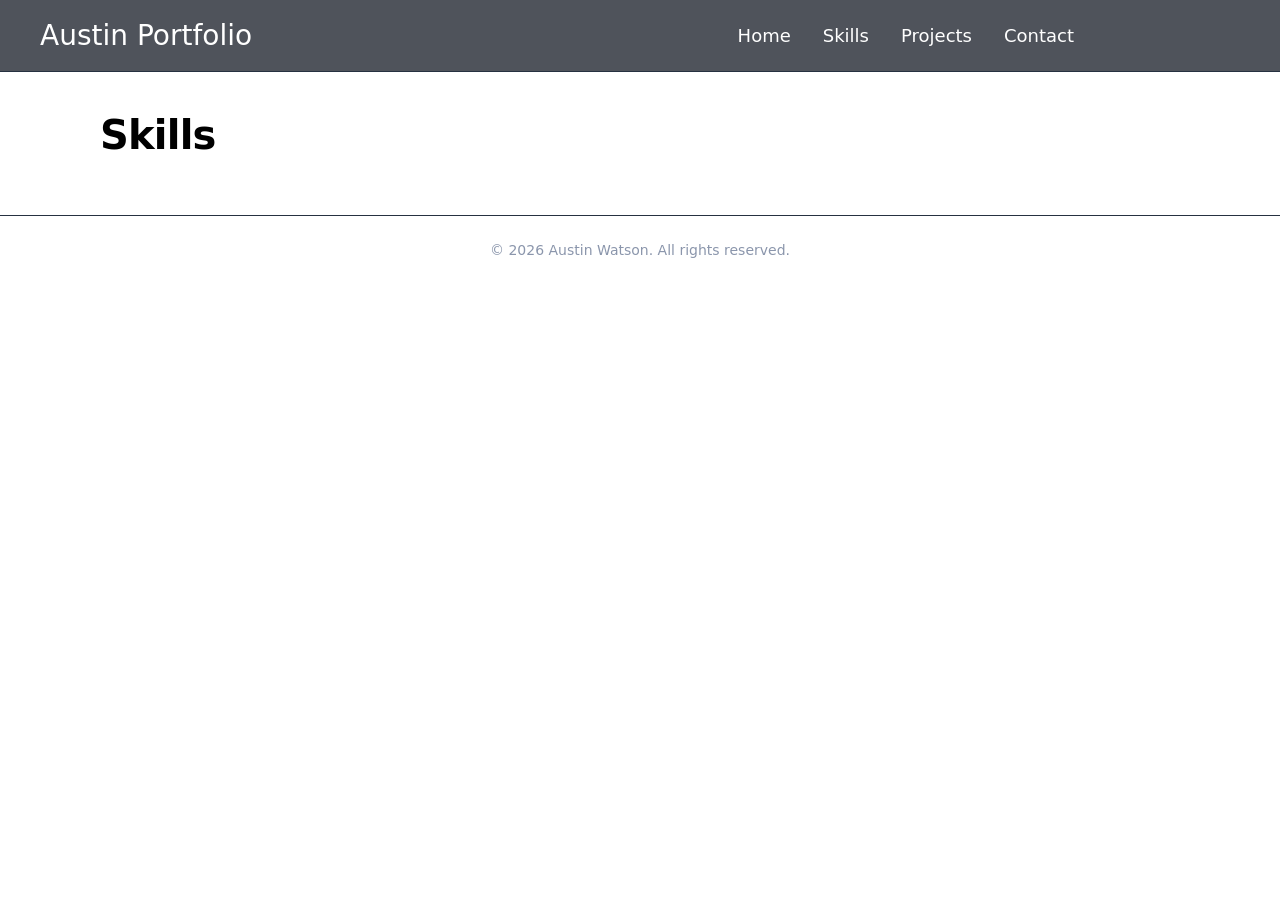
==== contact.html @ 7be98dc5 "Finished v1 of home page. Started on skill page." ====
<!DOCTYPE html>
<html lang="en">

<head>
    <meta charset="UTF-8" />
    <meta name="viewport" content="width=device-width, initial-scale=1.0" />
    <title>Austin Portfolio Skills</title>
    <meta name="keywords" content="web developer, front-end developer" />
    <meta name="description" content="My name is Austin, and I am a front-end web developer" />
    <meta name="author" content="Austin" />
    <link rel="stylesheet" href="styles.css" />
</head>

<body>
    <header>
        <nav class="nav">
            <a class="nav-logo" href="/index.html">Austin Portfolio</a>
            <ul class="nav-menu">
                <li><a href="/index.html">Home</a></li>
                <li><a href="/skills.html">Skills</a></li>
                <li><a href="/projects.html">Projects</a></li>
                <li><a href="/contact.html">Contact</a></li>

            </ul>
        </nav>
    </header>

    <main>
        <section class="skills">
            <div class="wrap">
                <h2 class="sec-title">Skills</h2>
            </div>
        </section>

    </main>

    <footer class="footer">
        <p>&copy; 2026 Austin Watson. All rights reserved.</p>
    </footer>




</body>
</html>
---- styles.css ----
* {
    box-sizing: border-box;
}

body {
    margin: 0;
    font-family: system-ui, sans-serif;
    line-height: 1.5;
    overflow-x:hidden;
}

.nav {
    position: fixed;
    top: 0;
    left: 0;
    right: 0;
    z-index: 50;
    height: 72px;
    display: flex;
    align-items: center;
    justify-content: space-between;
    padding: 0 40px;
    backdrop-filter:blur(20px);
    background: rgba(12,17,28,0.72);
    border-bottom:1px solid #263141;
}

main {
    padding-top: 72px;
}

.nav-logo {
    color: white;
    font-size: 28px;
    margin: 0;
    text-decoration: none;
}

.nav-menu {
    list-style-type: none;
    margin: 0;
    padding: 0;
    margin-right: 150px;
    display: flex;
}

.nav-menu li a {
    display: block;
    color: white;
    font-size: 18px;
    text-align: center;
    padding: 14px 16px;
    text-decoration: none;
}

.nav-menu li a:hover,
.nav-menu li a:focus-visible {
    color: #111111;
}


.hero {
    display: flex;
    align-items: center;
    justify-content: space-evenly;
    padding: 30px;
    height: 700px;
    background-color: #0c111c;
    color: white;
}

.hero-content {
    display: flex;
    flex-direction: column;
    width: 40%;
    gap: 10px;
}

.hero-content p {
    margin: 0;
}

.hero-heading {
    font-size: 42px;
    margin: 0;
}

.hero-subheading {
    font-size: 24px;
    margin: 0;
}

.hero-buttons-container {
    display: flex;
    align-items: flex-start;
    margin: 0;
    gap: 30px;
}

.btn {
    display: inline-flex;
    align-items: center;
    justify-content: center;
    border: 1px solid white;
    border-radius: 10px;
    background-color: transparent;
    color: inherit;
    text-decoration: none;
    cursor: pointer;
}

.btn:focus-visible {
    outline: 2px solid #111111;
    outline-offset: 2px;
}

.hero-button {
    padding: 5px;
}

.icon {
    width: 1.5em;
    height: 1.5em;
    vertical-align: -0.125em;
    fill: white;
}

.icon:hover {
    fill: green;
}

.hero-cta-button {
    margin-top: 20px;
    padding: 15px 30px;
    width: 40%;
}

.hero-cta-button:hover {
    border: 1px solid green;
    color: green;
}

.hero-image img {
    width: 400px;
    height: 500px;
    border-radius: 10px;
}

.about {
    padding: 80px 30px;
}

.wrap {
    max-width: 1080px;
    margin: 0 auto;
}

.sec-title {
    font-weight: 800; 
    font-size: clamp(28px,4vw,40px);
    letter-spacing: -0.02em; 
    margin-bottom: 50px;
}

.about-grid {
    display: grid;
    grid-template-columns: 0.9fr 1.1fr;
    gap: 70px;
}

@media (max-width:800px) { 
    .about-grid {
        grid-template-columns: 1fr;
    } 
}
  
.about-text p {
    color: #8b96ac; 
    margin-bottom: 18px; 
    font-size: 15.5px;
}
  
.about-text .lead {
    color: black; 
    font-size: 18px; 
    margin-bottom: 22px;
}

.timeline {
    position: relative;
    padding-left: 28px;
}

.timeline::before {
    content: "";
    position: absolute;
    left: 5px;
    top: 6px;
    bottom: 6px;
    width: 1px;
    background: #263141;
}

.t-item {
    position: relative;
    padding-bottom: 34px;
}

.t-item:last-child {
    padding-bottom: 0;
}

.t-dot {
    position: absolute;
    left: -28px;
    top: 4px;
    width: 11px;
    height: 11px;
    border-radius: 50%;
    background: #131b2b;
    border: 2px solid #8b96ac;
}

.t-item.pivot .t-dot {
    border-color: #f2a93b; 
    background: #f2a93b; 
    box-shadow:0 0 10px #f2a93b;
}

.t-role {
    font-weight: 700; 
    font-size: 15.5px;
}

.t-meta {
    font-family: 'JetBrains Mono', monospace; 
    font-size: 11.5px; 
    color: #8b96ac; 
    letter-spacing: 0.03em; 
    margin: 3px 0 8px;
}

.t-desc {
    font-size: 14px; 
    color: #8b96ac;
}
  
.t-item.pivot .t-role {
    color: #f2a93b;
}

.footer {
    padding: 24px;
    text-align: center;
    color: #8b96ac;
    font-size: 14px;
    border-top: 1px solid #263141;
}

.footer p {
    margin: 0;
}
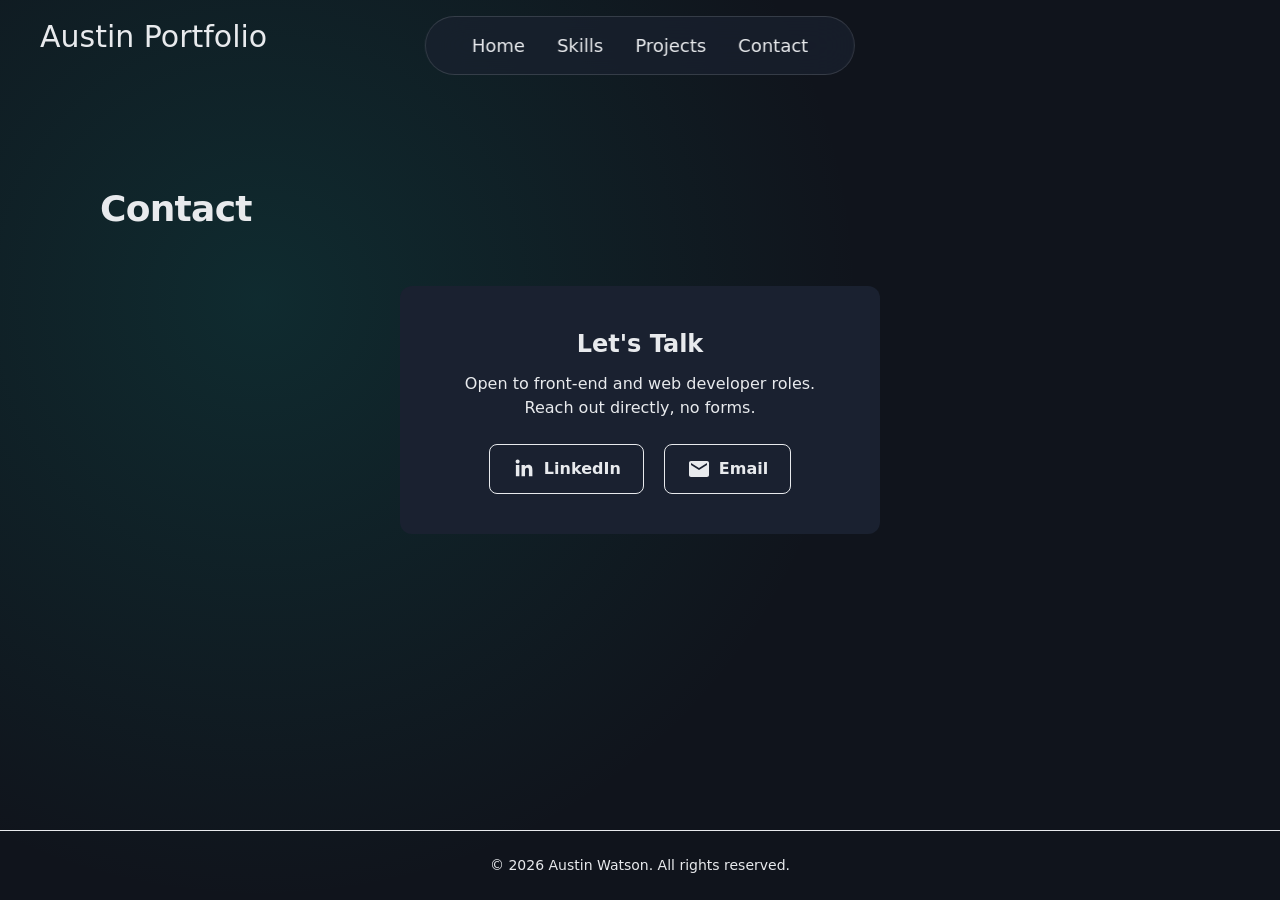
==== commit e5c0614f: "Changed colors again. Finishe Home page and skills page. Working on contact pahe and projects page. " ====
--- a/contact.html
+++ b/contact.html
@@ -4,9 +4,9 @@
 <head>
     <meta charset="UTF-8" />
     <meta name="viewport" content="width=device-width, initial-scale=1.0" />
-    <title>Austin Portfolio Skills</title>
+    <title>Austin Portfolio Contact</title>
     <meta name="keywords" content="web developer, front-end developer" />
-    <meta name="description" content="My name is Austin, and I am a front-end web developer" />
+    <meta name="description" content="Contact me" />
     <meta name="author" content="Austin" />
     <link rel="stylesheet" href="styles.css" />
 </head>
@@ -26,10 +26,26 @@
     </header>
 
     <main>
-        <section class="skills">
+        <section class="contact">
             <div class="wrap">
-                <h2 class="sec-title">Skills</h2>
+                <h2 class="sec-title">Contact</h2>
+
+                <div class="contact-container reveal">
+                    <h3>Let's Talk</h3>
+                    <p>Open to front-end and web developer roles. Reach out directly, no forms.</p>
+                    <div class="buttons-container">
+                        <a href="https://www.linkedin.com/in/austin-watson-b084a53a5/" target="_blank" rel="noopener noreferrer" class="btn contact-button" aria-label="LinkedIn">
+                            <svg class="icon" xmlns="http://www.w3.org/2000/svg" viewBox="0 0 640 640"><path d="M196.3 512L103.4 512L103.4 212.9L196.3 212.9L196.3 512zM149.8 172.1C120.1 172.1 96 147.5 96 117.8C96 103.5 101.7 89.9 111.8 79.8C121.9 69.7 135.6 64 149.8 64C164 64 177.7 69.7 187.8 79.8C197.9 89.9 203.6 103.6 203.6 117.8C203.6 147.5 179.5 172.1 149.8 172.1zM543.9 512L451.2 512L451.2 366.4C451.2 331.7 450.5 287.2 402.9 287.2C354.6 287.2 347.2 324.9 347.2 363.9L347.2 512L254.4 512L254.4 212.9L343.5 212.9L343.5 253.7L344.8 253.7C357.2 230.2 387.5 205.4 432.7 205.4C526.7 205.4 544 267.3 544 347.7L544 512L543.9 512z"/></svg>
+                            <span>LinkedIn</span>
+                        </a>
+                        <a href="mailto:austinwatsonmoto@gmail.com" class="btn contact-button" aria-label="Email">
+                            <svg class="icon" xmlns="http://www.w3.org/2000/svg" viewBox="0 0 24 24"><path d="M20 4H4c-1.1 0-1.99.9-1.99 2L2 18c0 1.1.9 2 2 2h16c1.1 0 2-.9 2-2V6c0-1.1-.9-2-2-2zm0 4l-8 5-8-5V6l8 5 8-5v2z"/></svg>
+                            <span>Email</span>
+                        </a>
+                    </div>
+                </div>
             </div>
+            
         </section>
 
     </main>
@@ -38,8 +54,7 @@
         <p>&copy; 2026 Austin Watson. All rights reserved.</p>
     </footer>
 
-
-
+    <script src="script.js" defer></script>
 
 </body>
 </html>
--- a/styles.css
+++ b/styles.css
@@ -1,72 +1,111 @@
+:root {
+    --midnight-navy: #10141C;
+    --surface: #1A2130;
+    --deep-teal: #0D9488;
+    --off-white: #E8EAED;
+    --slate-gray: #4B5563;
+    --dusty-blue: #64748B;
+
+    --fs-xs: 12px;
+    --fs-sm: 14px;
+    --fs-base: 16px;
+    --fs-lg: 18px;
+    --fs-xl: 20px;
+    --fs-2xl: 24px;
+    --fs-3xl: 30px;
+    --fs-4xl: 36px;
+    --fs-5xl: 48px;
+}
+
 * {
     box-sizing: border-box;
 }
 
 body {
     margin: 0;
+    min-height: 100vh;
+    display: flex;
+    flex-direction: column;
     font-family: system-ui, sans-serif;
+    font-size: var(--fs-base);
     line-height: 1.5;
     overflow-x:hidden;
+    background:
+        radial-gradient(circle at 260px 300px, rgba(13, 148, 136, 0.18), transparent 600px),
+        var(--midnight-navy);
+    color: var(--off-white);
+}
+
+main {
+    flex: 1;
+}
+
+.reveal {
+    opacity: 0;
+    transform: translateY(30px);
+    transition: opacity 0.9s ease, transform 0.9s ease;
+}
+
+.reveal.in-view {
+    opacity: 1;
+    transform: none;
 }
 
 .nav {
-    position: fixed;
-    top: 0;
-    left: 0;
-    right: 0;
-    z-index: 50;
     height: 72px;
     display: flex;
     align-items: center;
     justify-content: space-between;
     padding: 0 40px;
-    backdrop-filter:blur(20px);
-    background: rgba(12,17,28,0.72);
-    border-bottom:1px solid #263141;
-}
-
-main {
-    padding-top: 72px;
 }
 
 .nav-logo {
-    color: white;
-    font-size: 28px;
+    color: var(--off-white);
+    font-size: var(--fs-3xl);
     margin: 0;
     text-decoration: none;
 }
 
 .nav-menu {
+    position: fixed;
+    top: 16px;
+    left: 50%;
+    transform: translateX(-50%);
+    z-index: 50;
     list-style-type: none;
     margin: 0;
-    padding: 0;
-    margin-right: 150px;
-    display: flex;
+    padding: 15px 30px;
+    display: flex;
+    align-items: center;
+    border-radius: 40px;
+    border: 1px solid rgba(232, 234, 237, 0.15);
+    backdrop-filter: blur(20px);
+    background: rgba(26, 33, 48, 0.7);
 }
 
 .nav-menu li a {
     display: block;
-    color: white;
-    font-size: 18px;
+    color: var(--off-white);
+    font-size: var(--fs-lg);
     text-align: center;
-    padding: 14px 16px;
+    padding: 0 16px;
     text-decoration: none;
+    transition: color 0.25s ease;
 }
 
 .nav-menu li a:hover,
 .nav-menu li a:focus-visible {
-    color: #111111;
-}
-
+    color: var(--deep-teal);
+}
 
 .hero {
     display: flex;
     align-items: center;
     justify-content: space-evenly;
     padding: 30px;
+    margin-top: 72px;
     height: 700px;
-    background-color: #0c111c;
-    color: white;
+    color: var(--off-white);
 }
 
 .hero-content {
@@ -81,12 +120,12 @@
 }
 
 .hero-heading {
-    font-size: 42px;
+    font-size: var(--fs-5xl);
     margin: 0;
 }
 
 .hero-subheading {
-    font-size: 24px;
+    font-size: var(--fs-2xl);
     margin: 0;
 }
 
@@ -101,16 +140,26 @@
     display: inline-flex;
     align-items: center;
     justify-content: center;
-    border: 1px solid white;
-    border-radius: 10px;
+    border: 1px solid currentColor;
+    border-radius: 8px;
     background-color: transparent;
-    color: inherit;
+    color: var(--off-white);
     text-decoration: none;
     cursor: pointer;
+    transition: color 0.25s ease, background-color 0.25s ease, border-color 0.25s ease, transform 0.2s ease;
+}
+
+.btn:hover {
+    color: var(--deep-teal);
+    transform: translateY(-2px);
+}
+
+.btn:active {
+    transform: translateY(0);
 }
 
 .btn:focus-visible {
-    outline: 2px solid #111111;
+    outline: 2px solid var(--deep-teal);
     outline-offset: 2px;
 }
 
@@ -122,32 +171,40 @@
     width: 1.5em;
     height: 1.5em;
     vertical-align: -0.125em;
-    fill: white;
-}
-
-.icon:hover {
-    fill: green;
+    fill: currentColor;
 }
 
 .hero-cta-button {
     margin-top: 20px;
     padding: 15px 30px;
-    width: 40%;
+    width: 30%;
+    border: none;
+    background-color: var(--off-white);
+    color: var(--midnight-navy);
 }
 
 .hero-cta-button:hover {
-    border: 1px solid green;
-    color: green;
+    background-color: var(--deep-teal);
+    color: var(--midnight-navy);
+}
+
+.hero-image {
+    width: 300px;
+    height: 300px;
+    border-radius: 50%;
+    overflow: hidden;
 }
 
 .hero-image img {
-    width: 400px;
-    height: 500px;
-    border-radius: 10px;
+    width: 100%;
+    height: 100%;
+    object-fit: cover;
+    transform: scale(1.50);
 }
 
 .about {
-    padding: 80px 30px;
+    padding: 80px 30px 120px 30px;
+
 }
 
 .wrap {
@@ -156,10 +213,11 @@
 }
 
 .sec-title {
-    font-weight: 800; 
-    font-size: clamp(28px,4vw,40px);
-    letter-spacing: -0.02em; 
+    font-weight: 800;
+    font-size: clamp(var(--fs-3xl), 4vw, var(--fs-4xl));
+    letter-spacing: -0.02em;
     margin-bottom: 50px;
+    color: var(--off-white);
 }
 
 .about-grid {
@@ -175,15 +233,9 @@
 }
   
 .about-text p {
-    color: #8b96ac; 
-    margin-bottom: 18px; 
-    font-size: 15.5px;
-}
-  
-.about-text .lead {
-    color: black; 
-    font-size: 18px; 
-    margin-bottom: 22px;
+    color: var(--off-white);
+    margin-bottom: 18px;
+    font-size: var(--fs-base);
 }
 
 .timeline {
@@ -198,7 +250,7 @@
     top: 6px;
     bottom: 6px;
     width: 1px;
-    background: #263141;
+    background: var(--off-white);
 }
 
 .t-item {
@@ -217,46 +269,372 @@
     width: 11px;
     height: 11px;
     border-radius: 50%;
-    background: #131b2b;
-    border: 2px solid #8b96ac;
+    background: var(--slate-gray);
+    border: 2px solid var(--off-white);
 }
 
 .t-item.pivot .t-dot {
-    border-color: #f2a93b; 
-    background: #f2a93b; 
-    box-shadow:0 0 10px #f2a93b;
+    border-color: var(--deep-teal);
+    background: var(--deep-teal);
+    box-shadow:0 0 10px var(--deep-teal);
 }
 
 .t-role {
-    font-weight: 700; 
-    font-size: 15.5px;
+    font-weight: 700;
+    font-size: var(--fs-base);
 }
 
 .t-meta {
-    font-family: 'JetBrains Mono', monospace; 
-    font-size: 11.5px; 
-    color: #8b96ac; 
-    letter-spacing: 0.03em; 
+    font-family: 'JetBrains Mono', monospace;
+    font-size: var(--fs-xs);
+    color: var(--off-white);
+    letter-spacing: 0.03em;
     margin: 3px 0 8px;
 }
 
 .t-desc {
-    font-size: 14px; 
-    color: #8b96ac;
+    font-size: var(--fs-sm);
+    color: var(--off-white);
 }
   
 .t-item.pivot .t-role {
-    color: #f2a93b;
+    color: var(--deep-teal);
+    font-size: var(--fs-lg);
 }
 
 .footer {
     padding: 24px;
     text-align: center;
-    color: #8b96ac;
-    font-size: 14px;
-    border-top: 1px solid #263141;
+    color: var(--off-white);
+    font-size: var(--fs-sm);
+    border-top: 1px solid var(--off-white);
 }
 
 .footer p {
     margin: 0;
-}+}
+
+.projects,
+.skills {
+    display: flex;
+    justify-content: center;
+    align-items: center;
+    padding: 30px;
+    margin-top: 50px;
+}
+
+.contact {
+    padding: 30px;
+    margin-top: 50px;
+}
+
+.contact-container {
+    display: flex;
+    flex-direction: column;
+    align-items: center;
+    text-align: center;
+    max-width: 480px;
+    margin: 0 auto;
+    padding: 40px;
+    background-color: var(--surface);
+    border-radius: 12px;
+}
+
+.contact-container h3 {
+    font-size: var(--fs-2xl);
+    font-weight: 800;
+    color: var(--off-white);
+    margin: 0 0 10px;
+}
+
+.contact-container p {
+    font-size: var(--fs-base);
+    color: var(--off-white);
+    margin: 0 0 24px;
+}
+
+.buttons-container {
+    display: flex;
+    gap: 20px;
+}
+
+.contact-button {
+    padding: 12px 22px;
+    gap: 8px;
+    font-size: var(--fs-base);
+    font-weight: 600;
+}
+
+.skills-container {
+    position: relative;
+    width: 700px;
+    height: 550px;
+    background-color: var(--surface);
+    border: 2px solid var(--slate-gray);
+    border-top: none;
+    border-right: none;
+    margin-top: 80px;
+    margin-bottom: 150px;
+    margin-left: 200px;
+    z-index: 0;
+}
+
+.bar-graph {
+    position: relative;
+    top: 0px;
+    left: -30px;
+    width: 700px;
+    margin: 0;
+    padding: 0;
+    z-index: 100;
+}
+
+.bar-graph li {
+    position: relative;
+    left: -11px;
+    height: 109px;
+    border-bottom: 1px solid var(--slate-gray);
+    list-style: none;
+}
+
+.bar-graph li:before {
+    content: "";
+    position: absolute;
+    top: -15px;
+    left: -30px;
+    height: 100%;
+    border-bottom: 1px solid var(--slate-gray);
+    transform: skewY(45deg);
+    width: 30px;
+}
+
+.bar-graph li div {
+    position: absolute;
+    width: 80px;
+    font-size: var(--fs-base);
+    left: -115px;
+    padding-top: 55px;
+    color: var(--off-white);
+    text-align: right;
+}
+
+.bar {
+    width: 52px;
+    height: 100%;
+    background-color: var(--deep-teal);
+    border: 1px solid var(--slate-gray);
+    position: absolute;
+    left: 10%;
+    bottom: 5px;
+    z-index: 1000;
+    margin: 0 40px;
+    transition: height 2.5s cubic-bezier(0.16, 1, 0.3, 1);
+}
+
+.bar::after {
+    content: "";
+    width: 50px;
+    height: 20px;
+    background-color: #5EEAD4;
+    border: 1px solid var(--slate-gray);
+    position: absolute;
+    top: -20px;
+    left: -10px;
+    transform: skewX(45deg);
+}
+
+.bar::before {
+    content: "";
+    width: 19px;
+    height: 100%;
+    background-color: #115E59;
+    border: 1px solid var(--slate-gray);
+    position: absolute;
+    top: -10px;
+    left: -20px;
+    bottom: 5px;
+    transform: skewY(45deg);
+}
+
+.one {
+    height: 75%;
+}
+
+.two {
+    left: 25%;
+    height: 60%;
+}
+
+.three {
+    left: 40%;
+    height: 70%;
+}
+
+.four {
+    left: 55%;
+    height: 40%;
+}
+
+.bar-label {
+    position: absolute;
+    bottom: -50px;
+    left: 50%;
+    transform: translateX(-50%);
+    width: 100px;
+    text-align: center;
+    font-size: var(--fs-base);
+    color: var(--off-white);
+    white-space: nowrap;
+}
+
+.additional-skills-container {
+    color: var(--off-white);
+    padding-top: 20px;
+    margin-bottom: 140px;
+    border-top: 3px solid var(--off-white);
+}
+
+.additional-skills-container p {
+    font-size: var(--fs-lg);
+    text-transform: uppercase;
+    padding-bottom: 20px;
+}
+
+.additional-skills {
+    display: flex;
+    justify-content: space-between;
+    align-items: center;
+    gap: 20px;
+}
+
+.additional-skills span {
+    padding: 15px 30px;
+    border: 1px solid var(--dusty-blue);
+    border-radius: 40px;
+}
+
+.certifications-container {
+    margin-bottom: 60px;
+}
+
+.certifications-container p {
+    font-size: var(--fs-2xl);
+    text-transform: uppercase;
+    padding-bottom: 20px;
+    text-align: center;
+}
+
+.carousel {
+    width: 65%;
+    height: auto;
+    margin: 0 auto;
+    overflow: hidden;
+    position: relative;
+    .carousel-track {
+        width: 200%;
+        height: 100%;
+        display: flex;
+        animation: carousel-animation 4s infinite alternate;
+        .carousel-slide {
+            width: calc(100% / 2);
+            height: 100%;
+            & img {
+                width: 100%;
+                height: 100%;
+                object-fit: cover;
+            }
+        }
+    }
+}
+
+@keyframes carousel-animation {
+    0% {
+        transform: translateX(0);
+    }
+    45% {
+        transform: translateX(0);
+    }
+    55% {
+        transform: translateX(-50%);
+    }
+    100% {
+        transform: translateX(-50%);
+    }
+}
+
+.projects-container {
+    display: flex;
+    flex-direction: column;
+    align-items: center;
+    justify-content: space-evenly;
+    gap: 20px;
+}
+
+.project-card {
+    display: flex;
+    align-items: center;
+    justify-content: center;
+    gap: 40px;
+    padding: 24px;
+    background-color: var(--surface);
+    border-radius: 12px;
+}
+
+.card-info {
+    display: flex;
+    flex-direction: column;
+    align-items: start;
+    gap: 10px;
+}
+
+.card-info h3 {
+    font-size: var(--fs-3xl);
+    color: var(--off-white);
+    margin: 0;
+}
+
+.card-info p {
+    font-size: var(--fs-base);
+}
+
+.card-info a {
+    padding: 15px 30px;
+    border: 1px solid var(--dusty-blue);
+    border-radius: 40px;
+    text-decoration: none;
+    color: var(--off-white);
+    transition: color 0.25s ease, border-color 0.25s ease, transform 0.2s ease;
+}
+
+.card-info a:hover {
+    border: 1px solid var(--deep-teal);
+    color: var(--deep-teal);
+    transform: translateY(-2px);
+}
+
+.card-languages-container {
+    margin-top: 20px;
+    display: flex;
+    align-items: start;
+    justify-content: space-evenly;
+}
+
+.card-languages-container span {
+    background-color: var(--off-white);
+    border-radius: 40px;
+    padding: 5px 15px;
+    color: var(--midnight-navy);
+}
+
+@media (prefers-reduced-motion: reduce) {
+    .reveal,
+    .bar,
+    .nav-menu li a,
+    .btn,
+    .card-info a {
+        transition: none;
+    }
+}
+
+
+
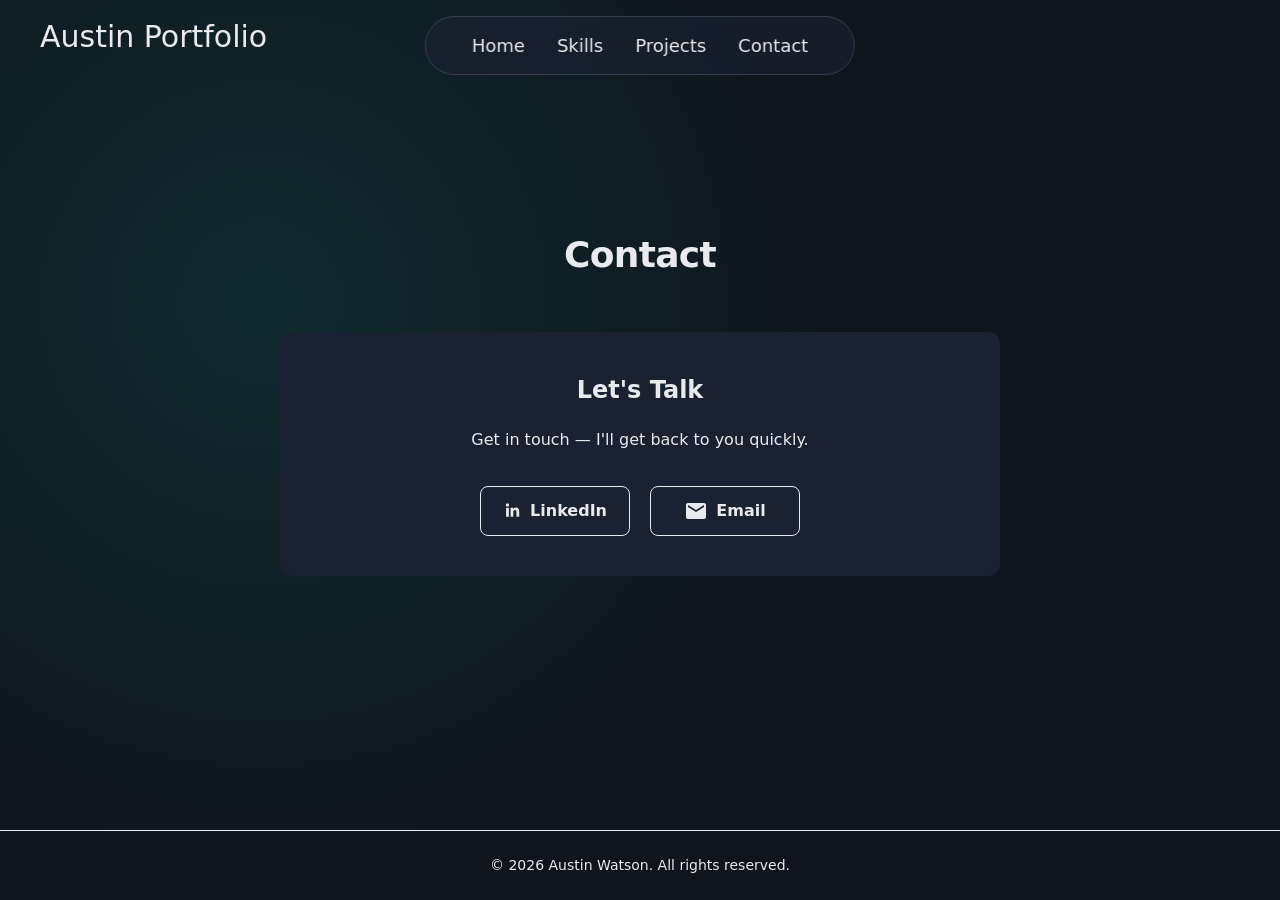
==== commit 7a8d9713: "Add mobile responsiveness, accessibility, and polish pass across the site - Add hamburger nav menu w" ====
--- a/contact.html
+++ b/contact.html
@@ -4,10 +4,14 @@
 <head>
     <meta charset="UTF-8" />
     <meta name="viewport" content="width=device-width, initial-scale=1.0" />
-    <title>Austin Portfolio Contact</title>
-    <meta name="keywords" content="web developer, front-end developer" />
-    <meta name="description" content="Contact me" />
-    <meta name="author" content="Austin" />
+    <title>Contact | Austin Portfolio</title>
+    <meta name="description" content="Get in touch with Austin Watson, a front-end and web developer open to full-time roles — connect on LinkedIn or reach out by email." />
+    <link rel="icon" type="image/svg+xml" href="/img/favicon.svg" />
+    <meta property="og:type" content="website" />
+    <meta property="og:title" content="Contact | Austin Portfolio" />
+    <meta property="og:description" content="Get in touch with Austin Watson, a front-end and web developer open to full-time roles — connect on LinkedIn or reach out by email." />
+    <meta property="og:image" content="/img/hero-profile-image.jpeg" />
+    <meta name="twitter:card" content="summary_large_image" />
     <link rel="stylesheet" href="styles.css" />
 </head>
 
@@ -15,7 +19,12 @@
     <header>
         <nav class="nav">
             <a class="nav-logo" href="/index.html">Austin Portfolio</a>
-            <ul class="nav-menu">
+            <button class="nav-toggle" type="button" aria-label="Toggle navigation" aria-expanded="false" aria-controls="nav-menu">
+                <span></span>
+                <span></span>
+                <span></span>
+            </button>
+            <ul class="nav-menu" id="nav-menu">
                 <li><a href="/index.html">Home</a></li>
                 <li><a href="/skills.html">Skills</a></li>
                 <li><a href="/projects.html">Projects</a></li>
@@ -32,7 +41,7 @@
 
                 <div class="contact-container reveal">
                     <h3>Let's Talk</h3>
-                    <p>Open to front-end and web developer roles. Reach out directly, no forms.</p>
+                    <p>Get in touch — I'll get back to you quickly.</p>
                     <div class="buttons-container">
                         <a href="https://www.linkedin.com/in/austin-watson-b084a53a5/" target="_blank" rel="noopener noreferrer" class="btn contact-button" aria-label="LinkedIn">
                             <svg class="icon" xmlns="http://www.w3.org/2000/svg" viewBox="0 0 640 640"><path d="M196.3 512L103.4 512L103.4 212.9L196.3 212.9L196.3 512zM149.8 172.1C120.1 172.1 96 147.5 96 117.8C96 103.5 101.7 89.9 111.8 79.8C121.9 69.7 135.6 64 149.8 64C164 64 177.7 69.7 187.8 79.8C197.9 89.9 203.6 103.6 203.6 117.8C203.6 147.5 179.5 172.1 149.8 172.1zM543.9 512L451.2 512L451.2 366.4C451.2 331.7 450.5 287.2 402.9 287.2C354.6 287.2 347.2 324.9 347.2 363.9L347.2 512L254.4 512L254.4 212.9L343.5 212.9L343.5 253.7L344.8 253.7C357.2 230.2 387.5 205.4 432.7 205.4C526.7 205.4 544 267.3 544 347.7L544 512L543.9 512z"/></svg>
--- a/styles.css
+++ b/styles.css
@@ -98,6 +98,84 @@
     color: var(--deep-teal);
 }
 
+.nav-toggle {
+    display: none;
+    flex-direction: column;
+    justify-content: center;
+    gap: 5px;
+    width: 32px;
+    height: 32px;
+    padding: 0;
+    border: none;
+    background: transparent;
+    cursor: pointer;
+    z-index: 60;
+}
+
+.nav-toggle span {
+    display: block;
+    width: 100%;
+    height: 2px;
+    background: var(--off-white);
+    border-radius: 2px;
+    transition: transform 0.25s ease, opacity 0.25s ease;
+}
+
+.nav-toggle[aria-expanded="true"] span:nth-child(1) {
+    transform: translateY(7px) rotate(45deg);
+}
+
+.nav-toggle[aria-expanded="true"] span:nth-child(2) {
+    opacity: 0;
+}
+
+.nav-toggle[aria-expanded="true"] span:nth-child(3) {
+    transform: translateY(-7px) rotate(-45deg);
+}
+
+@media (max-width: 700px) {
+    .nav-toggle {
+        display: flex;
+    }
+
+    .nav-menu {
+        position: fixed;
+        top: 72px;
+        left: 0;
+        right: 0;
+        transform: none;
+        flex-direction: column;
+        align-items: stretch;
+        gap: 4px;
+        border-radius: 0;
+        padding: 16px;
+        background: var(--midnight-navy);
+        border: none;
+        border-bottom: 1px solid rgba(232, 234, 237, 0.15);
+        clip-path: inset(0 0 100% 0);
+        overflow: hidden;
+        transition: clip-path 0.3s ease;
+    }
+
+    .nav-menu.open {
+        clip-path: inset(0 0 0 0);
+    }
+
+    .nav-menu li a {
+        width: 100%;
+        text-align: center;
+        padding: 12px 16px;
+        border-radius: 8px;
+    }
+
+    .nav-menu li a:hover,
+    .nav-menu li a:focus-visible,
+    .nav-menu li a:active {
+        color: var(--deep-teal);
+        background-color: rgba(13, 148, 136, 0.12);
+    }
+}
+
 .hero {
     display: flex;
     align-items: center;
@@ -105,7 +183,6 @@
     padding: 30px;
     margin-top: 72px;
     height: 700px;
-    color: var(--off-white);
 }
 
 .hero-content {
@@ -120,7 +197,7 @@
 }
 
 .hero-heading {
-    font-size: var(--fs-5xl);
+    font-size: clamp(var(--fs-3xl), 6vw, var(--fs-5xl));
     margin: 0;
 }
 
@@ -199,15 +276,15 @@
     width: 100%;
     height: 100%;
     object-fit: cover;
-    transform: scale(1.50);
+    transform: scale(1.5);
 }
 
 .about {
     padding: 80px 30px 120px 30px;
-
 }
 
 .wrap {
+    width: 100%;
     max-width: 1080px;
     margin: 0 auto;
 }
@@ -217,7 +294,6 @@
     font-size: clamp(var(--fs-3xl), 4vw, var(--fs-4xl));
     letter-spacing: -0.02em;
     margin-bottom: 50px;
-    color: var(--off-white);
 }
 
 .about-grid {
@@ -226,14 +302,95 @@
     gap: 70px;
 }
 
-@media (max-width:800px) { 
+.skills-list {
+    position: absolute;
+    width: 1px;
+    height: 1px;
+    padding: 0;
+    margin: -1px;
+    overflow: hidden;
+    clip: rect(0, 0, 0, 0);
+    white-space: nowrap;
+    border: 0;
+    list-style: none;
+}
+
+.skills-list li {
+    display: flex;
+    align-items: center;
+    gap: 16px;
+    padding: 14px 0;
+    border-bottom: 1px solid rgba(232, 234, 237, 0.12);
+}
+
+.skills-list li span {
+    min-width: 90px;
+    font-weight: 600;
+}
+
+.skills-list meter {
+    flex: 1;
+    height: 10px;
+    accent-color: var(--deep-teal);
+}
+
+.skills-list meter::-webkit-meter-bar {
+    background: var(--surface);
+    border: none;
+    border-radius: 6px;
+}
+
+.skills-list meter::-webkit-meter-optimum-value {
+    background: var(--deep-teal);
+    border-radius: 6px;
+}
+
+.skills-list meter::-moz-meter-bar {
+    background: var(--deep-teal);
+    border-radius: 6px;
+}
+
+@media (max-width: 800px) {
+    .hero {
+        flex-direction: column;
+        justify-content: center;
+        height: auto;
+        padding: 40px 24px;
+        text-align: left;
+        gap: 40px;
+    }
+
+    .hero-content {
+        width: 100%;
+        align-items: flex-start;
+        margin-bottom: 50px;
+    }
+
+    .hero-buttons-container {
+        justify-content: flex-start;
+    }
+
+    .hero-cta-button {
+        width: auto;
+    }
+
+    .about h2 {
+        margin-bottom: 15px;
+    }
+
     .about-grid {
         grid-template-columns: 1fr;
-    } 
-}
-  
+    }
+}
+
+@media (max-width: 420px) {
+    .hero-image {
+        width: 220px;
+        height: 220px;
+    }
+}
+
 .about-text p {
-    color: var(--off-white);
     margin-bottom: 18px;
     font-size: var(--fs-base);
 }
@@ -280,6 +437,7 @@
 }
 
 .t-role {
+    margin: 0;
     font-weight: 700;
     font-size: var(--fs-base);
 }
@@ -287,16 +445,14 @@
 .t-meta {
     font-family: 'JetBrains Mono', monospace;
     font-size: var(--fs-xs);
-    color: var(--off-white);
     letter-spacing: 0.03em;
     margin: 3px 0 8px;
 }
 
 .t-desc {
     font-size: var(--fs-sm);
-    color: var(--off-white);
-}
-  
+}
+
 .t-item.pivot .t-role {
     color: var(--deep-teal);
     font-size: var(--fs-lg);
@@ -305,7 +461,6 @@
 .footer {
     padding: 24px;
     text-align: center;
-    color: var(--off-white);
     font-size: var(--fs-sm);
     border-top: 1px solid var(--off-white);
 }
@@ -324,8 +479,15 @@
 }
 
 .contact {
+    display: flex;
+    justify-content: center;
+    align-items: center;
+    min-height: 70vh;
     padding: 30px;
-    margin-top: 50px;
+}
+
+.contact .sec-title {
+    text-align: center;
 }
 
 .contact-container {
@@ -333,11 +495,12 @@
     flex-direction: column;
     align-items: center;
     text-align: center;
-    max-width: 480px;
+    max-width: 720px;
     margin: 0 auto;
     padding: 40px;
     background-color: var(--surface);
     border-radius: 12px;
+    gap: 10px;
 }
 
 .contact-container h3 {
@@ -355,11 +518,14 @@
 
 .buttons-container {
     display: flex;
+    flex-wrap: wrap;
+    justify-content: center;
     gap: 20px;
 }
 
 .contact-button {
     padding: 12px 22px;
+    width: 150px;
     gap: 8px;
     font-size: var(--fs-base);
     font-weight: 600;
@@ -502,13 +668,16 @@
 
 .additional-skills {
     display: flex;
-    justify-content: space-between;
-    align-items: center;
-    gap: 20px;
+    flex-wrap: wrap;
+    justify-content: space-evenly;
+    align-items: center;
+    gap: 10px;
 }
 
 .additional-skills span {
     padding: 15px 30px;
+    width: 200px;
+    text-align: center;
     border: 1px solid var(--dusty-blue);
     border-radius: 40px;
 }
@@ -522,11 +691,12 @@
     text-transform: uppercase;
     padding-bottom: 20px;
     text-align: center;
+    margin-bottom: 50px;
 }
 
 .carousel {
     width: 65%;
-    height: auto;
+    aspect-ratio: 3 / 2;
     margin: 0 auto;
     overflow: hidden;
     position: relative;
@@ -570,6 +740,53 @@
     gap: 20px;
 }
 
+@media (max-width: 800px) {
+    .skills-container {
+        display: none;
+    }
+
+    .skills-list {
+        position: static;
+        width: auto;
+        height: auto;
+        margin: 40px 0 0;
+        padding: 0;
+        overflow: visible;
+        clip: auto;
+        white-space: normal;
+        margin-bottom: 60px;
+    }
+
+    .additional-skills-container {
+        padding-top: 30px;
+        margin-bottom: 80px;
+    }
+
+    .additional-skills {
+        gap: 20px;
+    }
+
+    .certifications-container p {
+        margin-bottom: 20px;
+    }
+
+    .carousel {
+        width: 95%;
+    }
+
+    .contact {
+        padding-top: 30px;
+    }
+
+    .contact-container {
+        padding: 20px;
+    }
+
+    .contact-button{
+        width: 80%;
+    }
+}   
+
 .project-card {
     display: flex;
     align-items: center;
@@ -634,7 +851,11 @@
     .card-info a {
         transition: none;
     }
-}
-
-
-
+
+    .carousel-track {
+        animation: none;
+    }
+}
+
+
+
